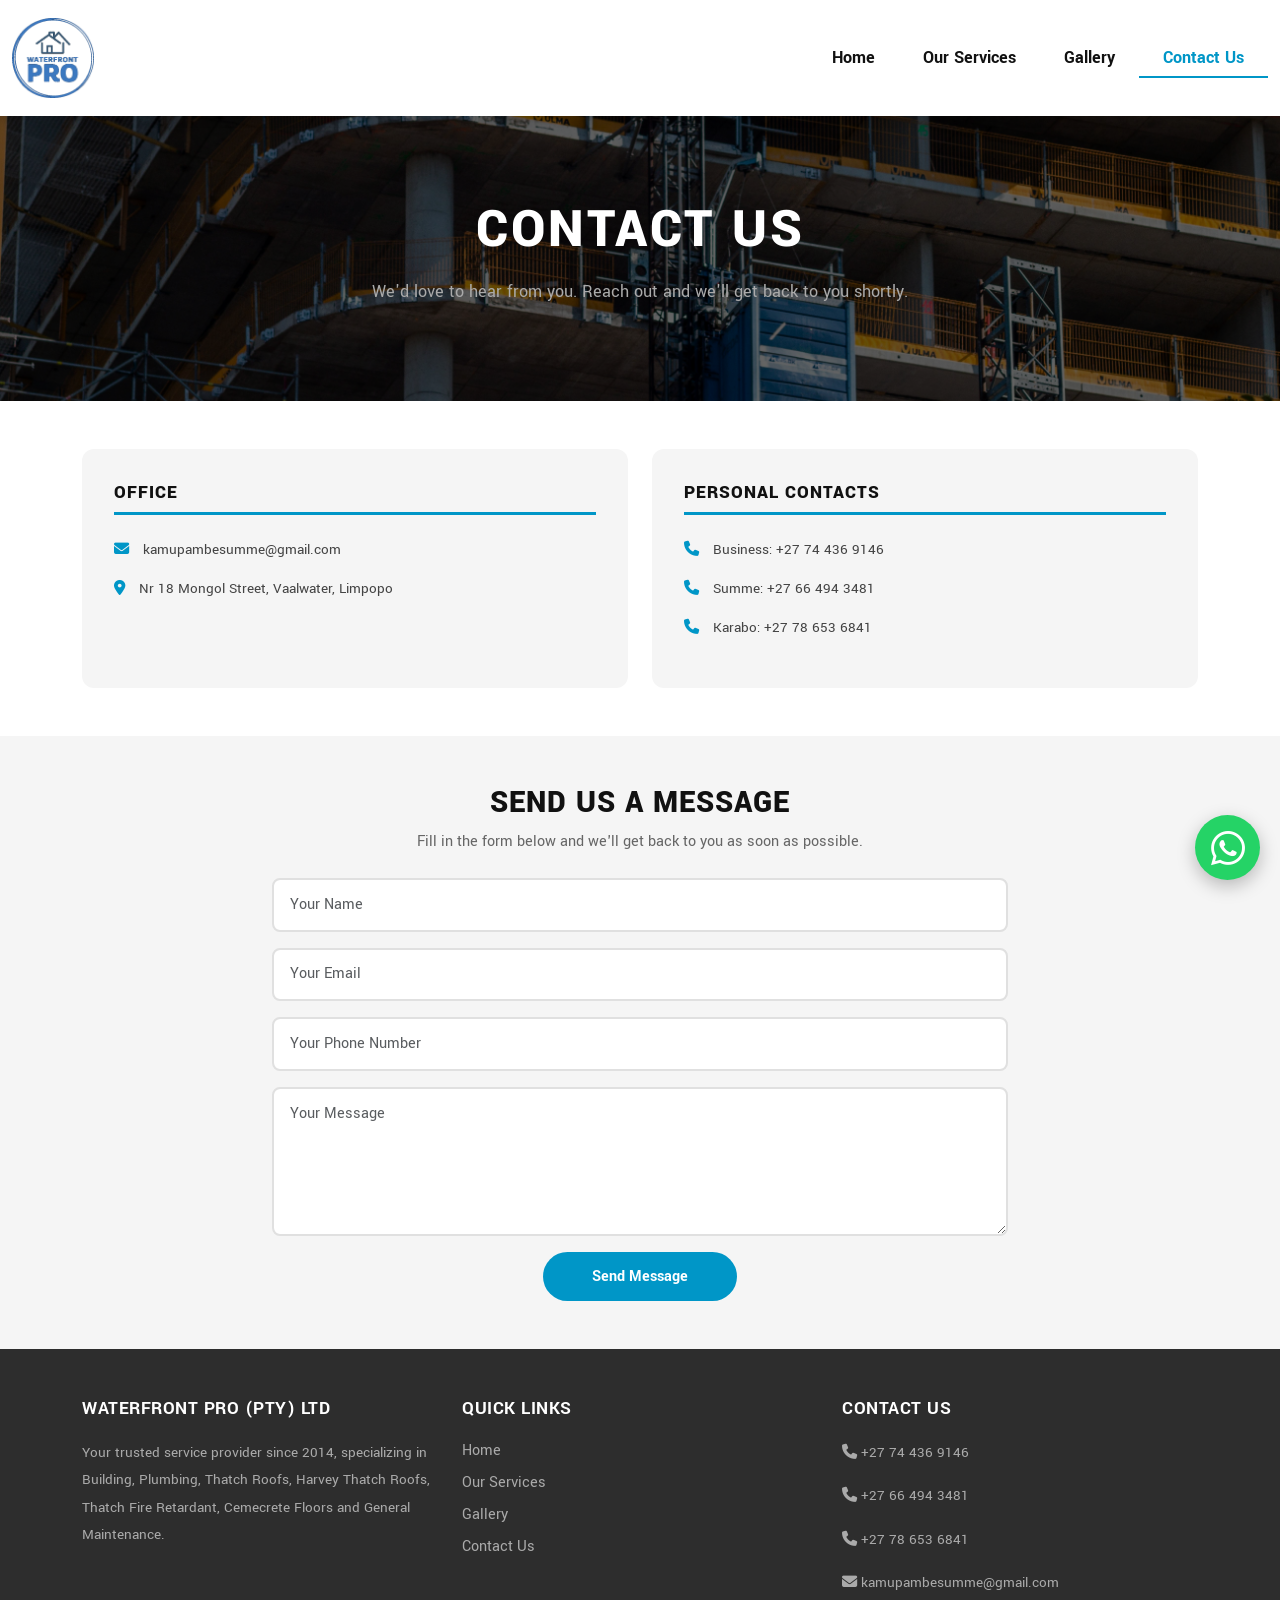
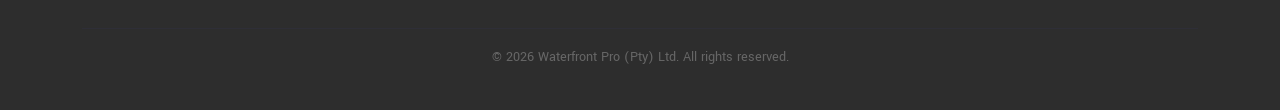
==== contact.html @ b9d92e4a "favicon add" ====
<!DOCTYPE html>
<html lang="en">

<head>
  <meta charset="UTF-8">
  <meta name="viewport" content="width=device-width, initial-scale=1.0">
  <meta name="description"
    content="Waterfront Pro offers building, plumbing, thatch roofing and general maintenance services across Limpopo and Gauteng since 2014.">
  <meta name="keywords"
    content="plumbing Limpopo, building contractor Gauteng, thatch roofs, Waterfront Pro, Vaalwater construction">
  <title>Contact Us — Waterfront Pro</title>
  <link href="https://cdn.jsdelivr.net/npm/bootstrap@5.3.8/dist/css/bootstrap.min.css" rel="stylesheet"
    integrity="sha384-sRIl4kxILFvY47J16cr9ZwB07vP4J8+LH7qKQnuqkuIAvNWLzeN8tE5YBujZqJLB" crossorigin="anonymous">
  <link rel="stylesheet" href="https://cdn.jsdelivr.net/npm/bootstrap-icons@1.11.3/font/bootstrap-icons.css">
  <link rel="stylesheet" href="https://cdnjs.cloudflare.com/ajax/libs/font-awesome/6.5.0/css/all.min.css">
  <link rel="preconnect" href="https://fonts.googleapis.com">
  <link rel="preconnect" href="https://fonts.gstatic.com" crossorigin>
  <link href="https://fonts.googleapis.com/css2?family=Yantramanav:wght@100;300;400;500;700;900&display=swap"
    rel="stylesheet">
  <link rel="stylesheet" href="css/style.css">
  <link rel="icon" type="image/x-icon" href="favicon.ico">
</head>

<body>

  <!-- NAVBAR -->
  <nav class="navbar navbar-expand-lg bg-body-tertiary sticky-top">
    <div class="container-fluid">
      <a class="navbar-brand" href="index.html">
        <img src="images/logo111.png" alt="Waterfront Pro" class="navbar-logo">
      </a>
      <button class="navbar-toggler" type="button" data-bs-toggle="collapse" data-bs-target="#navbarSupportedContent"
        aria-controls="navbarSupportedContent" aria-expanded="false" aria-label="Toggle navigation">
        <span class="navbar-toggler-icon"></span>
      </button>
      <div class="collapse navbar-collapse" id="navbarSupportedContent">
        <ul class="navbar-nav ms-auto mb-2 mb-lg-0">
          <li class="nav-item"><a class="nav-link" href="index.html">Home</a></li>
          <li class="nav-item"><a class="nav-link" href="services.html">Our Services</a></li>
          <li class="nav-item"><a class="nav-link" href="gallery.html">Gallery</a></li>
          <li class="nav-item"><a class="nav-link" href="contact.html">Contact Us</a></li>
        </ul>
      </div>
    </div>
  </nav>

  <main>

    <!-- BANNER -->
    <section class="contact-banner text-center">
      <div class="container">
        <h1 class="contact-banner-title">Contact Us</h1>
        <p class="contact-banner-sub">We'd love to hear from you. Reach out and we'll get back to you shortly.</p>
      </div>
    </section>

    <!-- CONTACT DETAILS -->
<section class="contact-details py-5">
  <div class="container">
    <div class="row g-4 justify-content-center">

      <!-- Office -->
      <div class="col-md-6">
        <div class="contact-card">
          <h5 class="contact-card-title">Office</h5>
          <p><i class="fa-solid fa-envelope"></i> kamupambesumme@gmail.com</p>
          <p><i class="fa-solid fa-location-dot"></i> Nr 18 Mongol Street, Vaalwater, Limpopo</p>
        </div>
      </div>

      <!-- Personal Contacts -->
      <div class="col-md-6">
        <div class="contact-card">
          <h5 class="contact-card-title">Personal Contacts</h5>
          <p><i class="fa-solid fa-phone"></i> Business: +27 74 436 9146</p>
          <p><i class="fa-solid fa-phone"></i> Summe: +27 66 494 3481</p>
          <p><i class="fa-solid fa-phone"></i> Karabo: +27 78 653 6841</p>
        </div>
      </div>

    </div>
  </div>
</section>

<!-- CONTACT FORM -->
<section class="contact-form-section py-5">
  <div class="container">
    <div class="row justify-content-center">
      <div class="col-md-8">
        <h2 class="contact-form-title text-center">Send Us a Message</h2>
        <p class="contact-form-sub text-center">Fill in the form below and we'll get back to you as soon as possible.</p>
        <form action="https://formspree.io/f/mgodzqnz" method="POST" class="contact-form mt-4">
          <div class="mb-3">
            <input type="text" name="name" class="form-control contact-input" placeholder="Your Name" required>
          </div>
          <div class="mb-3">
            <input type="email" name="email" class="form-control contact-input" placeholder="Your Email" required>
          </div>
          <div class="mb-3">
            <input type="tel" name="phone" class="form-control contact-input" placeholder="Your Phone Number">
          </div>
          <div class="mb-3">
            <textarea name="message" class="form-control contact-input" rows="5" placeholder="Your Message" required></textarea>
          </div>
          <div class="text-center">
            <button type="submit" class="btn btn-services px-5">Send Message</button>
          </div>
        </form>
      </div>
    </div>
  </div>
</section>
  </main>

  <!-- FOOTER -->
  <footer>
    <div class="container">
      <div class="row">
        <div class="col-md-4">
          <h5>Waterfront Pro (Pty) Ltd</h5>
          <p>Your trusted service provider since 2014, specializing in Building, Plumbing, Thatch Roofs, Harvey Thatch
            Roofs, Thatch Fire Retardant, Cemecrete Floors and General Maintenance.</p>
        </div>
        <div class="col-md-4">
          <h5>Quick Links</h5>
          <ul class="list-unstyled">
            <li><a href="index.html">Home</a></li>
            <li><a href="services.html">Our Services</a></li>
            <li><a href="gallery.html">Gallery</a></li>
            <li><a href="contact.html">Contact Us</a></li>
          </ul>
        </div>
        <div class="col-md-4">
          <h5>Contact Us</h5>
          <p><i class="fa-solid fa-phone"></i> +27 74 436 9146</p>
          <p><i class="fa-solid fa-phone"></i> +27 66 494 3481</p>
          <p><i class="fa-solid fa-phone"></i> +27 78 653 6841</p>
          <p><i class="fa-solid fa-envelope"></i> kamupambesumme@gmail.com</p>
        </div>
      </div>
      <hr>
      <p class="text-center">© 2026 Waterfront Pro (Pty) Ltd. All rights reserved.</p>
    </div>
  </footer>

  <!-- WHATSAPP BUTTON -->
  <a href="https://wa.me/27744369146?text=Hey%2C%20I%E2%80%99m%20contacting%20you%20from%20your%20website%20and%20would%20like%20to%20know%20more%20about%20Waterfront%20Pro"
    class="whatsapp-float" target="_blank" aria-label="Chat on WhatsApp">
    <i class="bi bi-whatsapp"></i>
  </a>

  <!-- SCROLL TO TOP -->
  <a href="#" class="scroll-top" id="scrollTop" aria-label="Back to top">
    <i class="fa-solid fa-arrow-up"></i>
  </a>

  <script src="https://cdn.jsdelivr.net/npm/bootstrap@5.3.8/dist/js/bootstrap.bundle.min.js"
    integrity="sha384-FKyoEForCGlyvwx9Hj09JcYn3nv7wiPVlz7YYwJrWVcXK/BmnVDxM+D2scQbITxI"
    crossorigin="anonymous"></script>
  <script src="js/script.js"></script>
</body>

</html>
---- css/style.css ----
html {
    scroll-behavior: smooth;
}

@media (max-width: 991px) {
    .navbar-nav {
        text-align: center;
    }
}





.navbar-logo {
    height: 80px;
    width: auto;
}

.navbar-nav .nav-link {
    padding-left: 1.5rem !important;
    padding-right: 1.5rem !important;
    font-size: 1.1rem !important;
    font-weight: 700 !important;
    color: #111111 !important;
    transition: color 0.3s ease;
}

.navbar-nav .nav-link:hover {
    color: #0096c7 !important;
}

.navbar-nav .nav-link.active {
    color: #0096c7 !important;
    border-bottom: 2px solid #0096c7 !important;
    padding-bottom: 0.3rem !important;
}

.navbar {
    padding-top: 0.8rem !important;
    padding-bottom: 0.8rem !important;
    box-shadow: 0 2px 10px rgba(0, 0, 0, 0.15);
    background-color: white !important;
    will-change: transform;
    transform: translateZ(0);
}


body {
    min-height: 100vh;
    display: flex;
    flex-direction: column;
    font-family: 'Yantramanav', sans-serif;
    
}

main {
    flex: 1;
}

footer {
    background-color: #2d2d2d;
    color: #cccccc;
    padding: 3rem 0 1.5rem 0;
}

footer h5 {
    color: #ffffff;
    font-weight: 700;
    font-size: 1.2rem;
    margin-bottom: 1.2rem;
    letter-spacing: 0.5px;
    text-transform: uppercase;
}

footer p {
    color: #aaaaaa;
    line-height: 1.8;
    font-size: 0.95rem;
}

footer a {
    color: #aaaaaa;
    text-decoration: none;
    transition: color 0.3s ease;
}

footer a:hover {
    color: #00c8ff;
}

footer ul li {
    margin-bottom: 0.5rem;
}

footer hr {
    border-color: #333355;
}

footer .text-center {
    color: #666666;
    font-size: 0.85rem;
}

.carousel-item img {
    height: 600px;
    object-fit: cover;
}

.carousel-item {
    position: relative;
}

.carousel-item::after {
    content: '';
    position: absolute;
    top: 0;
    left: 0;
    width: 100%;
    height: 100%;
    background-color: rgba(0, 0, 0, 0.5);
}

.carousel-caption {
    z-index: 1;
    position: absolute;
}

.carousel-caption h5 {
    font-size: 2rem;
    font-weight: 700;
    text-shadow: 2px 2px 4px rgba(0, 0, 0, 0.8);
}

.carousel-caption p {
    font-size: 1.1rem;
    text-shadow: 1px 1px 3px rgba(0, 0, 0, 0.8);
}

.services-preview {
    background-color: #f0f8ff;
}

.services-heading {
    font-size: 2rem;
    font-weight: 700;
    color: #111111;
    margin-bottom: 1.5rem;
}

.services-list {
    list-style: none;
    padding: 0;
}

.services-list li {
    font-size: 1rem;
    padding: 0.6rem 1rem;
    margin-bottom: 0.5rem;
    background-color: #ffffff;
    border-left: 4px solid #0096c7;
    border-radius: 6px;
    color: #111111;
    box-shadow: 0 2px 6px rgba(0, 0, 0, 0.06);
}

.services-list li i {
    color: #0096c7;
    margin-right: 0.7rem;
}

.btn-services {
    background-color: #0096c7 !important;
    color: #ffffff !important;
    border-radius: 25px;
    padding: 0.7rem 1.5rem;
    font-weight: 600;
    text-decoration: none;
    display: inline-block;
    transition: transform 0.2s ease, box-shadow 0.2s ease;
}

.btn-services:hover,
.btn-services:active {
    background-color: #111111 !important;
    color: #ffffff !important;
    transform: scale(1.08);
    box-shadow: 0 8px 20px rgba(0, 0, 0, 0.2);
}

.btn-services:active {
    transform: scale(0.95);
    box-shadow: 0 2px 8px rgba(0, 0, 0, 0.2);
}



.services-images {
    display: grid;
    grid-template-columns: 1fr 1fr;
    gap: 10px;
}

.services-images img:first-child {
    grid-column: 1 / -1;
    height: 200px;
    object-fit: cover;
    border-radius: 12px;
    width: 100%;
}

.services-images img:nth-child(2),
.services-images img:nth-child(3) {
    height: 150px;
    object-fit: cover;
    border-radius: 12px;
    width: 100%;
}

.services-list li {
    font-size: 1rem;
    padding: 0.6rem 1rem;
    margin-bottom: 0.5rem;
    background-color: #ffffff;
    border-left: 4px solid #0096c7;
    border-radius: 6px;
    color: #111111;
    font-weight: 700;
    letter-spacing: 0.5px;
    text-transform: uppercase;
    box-shadow: 0 2px 6px rgba(0,0,0,0.06);
}

/* Floating WhatsApp Button */
.whatsapp-float {
    position: fixed;
    bottom: 20px;
    right: 20px;

    /* Perfect circle */
    width: 65px;
    height: 65px;
    border-radius: 50%;

    background-color: #25D366;
    color: white;

    display: flex;
    justify-content: center;
    align-items: center;

    font-size: 34px;
    line-height: 1;

    text-decoration: none;

    box-shadow: 0 6px 18px rgba(0, 0, 0, 0.25);
    z-index: 9999;

    transition: all 0.3s ease;
}

/* Hover effect */
.whatsapp-float:hover {
    transform: scale(1.08);
    box-shadow: 0 8px 22px rgba(0, 0, 0, 0.35);
    color: white;
}

/* Center icon properly */
.whatsapp-float i {
    display: flex;
    align-items: center;
    justify-content: center;
}

/* Mobile Optimization */
@media (max-width: 768px) {
    .whatsapp-float {
        width: 58px;
        height: 58px;
        font-size: 30px;
        bottom: 15px;
        right: 15px;
    }
}

.coverage-section {
    background-color: #ffffff;
}

.coverage-heading {
    font-size: 2rem;
    font-weight: 700;
    color: #111111;
    margin-bottom: 1rem;
}

.coverage-text {
    font-size: 1rem;
    color: #444444;
    line-height: 1.7;
}

.coverage-list {
    list-style: none;
    padding: 0;
    margin-top: 1rem;
}

.coverage-list li {
    font-size: 1rem;
    padding: 0.5rem 0;
    color: #111111;
    font-weight: 600;
}

.coverage-list li i {
    color: #0096c7;
    margin-right: 0.6rem;
}

@media (max-width: 991px) {
    .coverage-section {
        padding-top: 1rem !important;
    }

    .services-preview {
        padding-bottom: 1rem !important;
    }

    .coverage-section .col-md-6:first-child {
        margin-bottom: 0 !important;
    }
}

.scroll-top {
    position: fixed;
    bottom: 95px;
    right: 20px;
    background-color: #0096c7;
    color: #ffffff;
    width: 45px;
    height: 45px;
    border-radius: 8px;
    display: flex;
    align-items: center;
    justify-content: center;
    font-size: 1rem;
    z-index: 999;
    opacity: 0;
    transform: translateY(20px);
    transition: opacity 0.3s ease, transform 0.3s ease;
    text-decoration: none;
    box-shadow: 0 4px 12px rgba(0, 0, 0, 0.2);
}

.scroll-top.visible {
    opacity: 1;
    transform: translateY(0);
}

.scroll-top:hover {
    background-color: #007aa3;
    color: #ffffff;
}

@media (max-width: 991px) {
    .whatsapp-float {
        width: 58px;
        height: 58px;
        font-size: 30px;
        bottom: 80px;
    }

    .scroll-top {
        bottom: 150px;
    }
}

.tagline-section {
    background-color: lightgray;
}

.tagline-text {
    font-size: 1.3rem;
    font-weight: 700;
    font-style: italic;
    line-height: 1.6;
    color: #2C1A0E;
    max-width: 850px;
    margin: 0 auto;
}

@media (max-width: 991px) {
    .tagline-text {
        font-size: 1rem;
    }
}

.our-work-section {
    background-color: #f5f5f5;
}

.our-work-heading {
    font-size: 2rem;
    font-weight: 900;
    color: #111111;
    text-transform: uppercase;
    letter-spacing: 1px;
}

.our-work-subheading {
    color: #666666;
    font-size: 1rem;
    font-style: italic;
}

.our-work-img {
    width: 100%;
    height: 220px;
    object-fit: cover;
    border-radius: 8px;
    transition: transform 0.3s ease;
    cursor: pointer;
}

.our-work-img:hover {
    transform: scale(1.05);
}

.carousel-title {
    font-size: 3rem;
    font-weight: 900;
    text-transform: uppercase;
    letter-spacing: 2px;
    margin-bottom: 0.5rem;
}

.carousel-desc {
    font-size: 1.1rem;
    font-weight: 400;
    max-width: 600px;
    margin: 0 auto 1.2rem auto;
    opacity: 0.9;
}


.btn-carousel:hover {
    background-color: #ffffff;
    color: #0096c7;
    transform: scale(1.05);
}

@media (max-width: 991px) {
    .carousel-title {
        font-size: 1.8rem;
    }

    .carousel-desc {
        font-size: 0.9rem;
    }
}

/* Contact Banner */
.contact-banner {
    background-color: #2d2d2d;
    padding: 5rem 0;
}

.contact-banner-title {
    font-size: 3.5rem;
    font-weight: 900;
    color: #ffffff;
    text-transform: uppercase;
    letter-spacing: 3px;
}

.contact-banner-sub {
    color: #aaaaaa;
    font-size: 1.1rem;
    margin-top: 1rem;
}

/* Contact Cards */
.contact-details {
    padding-top: 3rem !important;
    padding-bottom: 3rem !important;
}

.contact-form-section {
    padding-top: 3rem !important;
    padding-bottom: 3rem !important;
}

.contact-card {
    background-color: #f5f5f5;
    border-radius: 12px;
    padding: 2rem;
    height: 100%;
}

.contact-card-title {
    font-size: 1.2rem;
    font-weight: 900;
    text-transform: uppercase;
    letter-spacing: 1px;
    color: #111111;
    margin-bottom: 1.5rem;
    border-bottom: 3px solid #0096c7;
    padding-bottom: 0.5rem;
}

.contact-card p {
    color: #444444;
    margin-bottom: 1rem;
    font-size: 0.95rem;
}

.contact-card i {
    color: #0096c7;
    margin-right: 0.6rem;
}

/* Services Banner */
.services-banner {
    background-color: #2d2d2d;
    padding: 5rem 0;
}

.services-banner-title {
    font-size: 3.5rem;
    font-weight: 900;
    color: #ffffff;
    text-transform: uppercase;
    letter-spacing: 3px;
}

.services-banner-sub {
    color: #aaaaaa;
    font-size: 1.1rem;
    margin-top: 1rem;
}

/* Service Rows */
.service-row {
    padding: 3rem 0;
    border-bottom: 1px solid #eeeeee;
}

.service-row:last-child {
    border-bottom: none;
}

.service-img {
    width: 100%;
    height: 350px;
    object-fit: cover;
    border-radius: 12px;
}

.service-title {
    font-size: 2rem;
    font-weight: 900;
    text-transform: uppercase;
    letter-spacing: 1px;
    color: #111111;
    margin-bottom: 1rem;
    border-left: 5px solid #0096c7;
    padding-left: 1rem;
}

.service-desc {
    font-size: 1rem;
    color: #555555;
    line-height: 1.8;
}

/* CTA Section */
.services-cta {
    background-color: #2d2d2d;
}

.services-cta-title {
    font-size: 2.5rem;
    font-weight: 900;
    color: #ffffff;
    text-transform: uppercase;
}

.services-cta-sub {
    color: #aaaaaa;
    font-size: 1.1rem;
    margin-bottom: 1rem;
}

.services-page {
    background-color: lightgrey;
}

.service-row {
    padding: 3rem 0;
    border-bottom: 1px solid grey;
}

@media (max-width: 991px) {
    .service-row {
        padding: 1.5rem 0;
    }

    .service-img {
        height: 220px;
    }
}

.contact-form-section {
    background-color: #f5f5f5;
}

.contact-form-title {
    font-size: 2rem;
    font-weight: 900;
    text-transform: uppercase;
    letter-spacing: 1px;
    color: #111111;
}

.contact-form-sub {
    color: #666666;
    font-size: 1rem;
    margin-bottom: 1rem;
}

.contact-input {
    border: 2px solid #e0e0e0;
    border-radius: 8px;
    padding: 0.8rem 1rem;
    font-size: 1rem;
    font-family: 'Yantramanav', sans-serif;
}

.contact-input:focus {
    border-color: #0096c7;
    box-shadow: none;
    outline: none;
}

/* Gallery Banner */
.gallery-banner {
    background-image: url('../images/banner.jpg');
    background-size: cover;
    background-position: center;
    padding: 5rem 0;
    position: relative;
}

.gallery-banner::after {
    content: '';
    position: absolute;
    top: 0;
    left: 0;
    width: 100%;
    height: 100%;
    background-color: rgba(0, 0, 0, 0.6);
    z-index: 0;
}

.gallery-banner .container {
    position: relative;
    z-index: 1;
}

.services-banner {
    background-image: url('../images/banner.jpg');
    background-size: cover;
    background-position: center;
    padding: 5rem 0;
    position: relative;
}

.services-banner::after {
    content: '';
    position: absolute;
    top: 0;
    left: 0;
    width: 100%;
    height: 100%;
    background-color: rgba(0, 0, 0, 0.6);
    z-index: 0;
}

.contact-banner {
    background-image: url('../images/banner.jpg');
    background-size: cover;
    background-position: center;
    padding: 5rem 0;
    position: relative;
}

.contact-banner::after {
    content: '';
    position: absolute;
    top: 0;
    left: 0;
    width: 100%;
    height: 100%;
    background-color: rgba(0, 0, 0, 0.6);
    z-index: 0;
}

.contact-banner .container {
    position: relative;
    z-index: 1;
}

.services-banner .container {
    position: relative;
    z-index: 1;
}

.gallery-banner-title {
    font-size: 3.5rem;
    font-weight: 900;
    color: #ffffff;
    text-transform: uppercase;
    letter-spacing: 3px;
}

.gallery-banner-sub {
    color: #aaaaaa;
    font-size: 1.1rem;
    margin-top: 1rem;
}

/* Filter Buttons */
.gallery-filters {
    display: flex;
    flex-wrap: wrap;
    gap: 10px;
    justify-content: center;
}

.filter-btn {
    background-color: #ffffff;
    color: #111111;
    border: 2px solid #e0e0e0;
    border-radius: 25px;
    padding: 0.5rem 1.5rem;
    font-family: 'Yantramanav', sans-serif;
    font-weight: 700;
    font-size: 0.9rem;
    text-transform: uppercase;
    letter-spacing: 1px;
    cursor: pointer;
    transition: all 0.3s ease;
}

.filter-btn:hover,
.filter-btn.active {
    background-color: #0096c7;
    color: #ffffff;
    border-color: #0096c7;
}

/* Gallery Grid */
.gallery-section {
    background-color: #f5f5f5;
}

.gallery-img {
    width: 100%;
    height: 220px;
    object-fit: cover;
    border-radius: 8px;
    transition: transform 0.3s ease;
    cursor: pointer;
}

.gallery-img:hover {
    transform: scale(1.03);
}
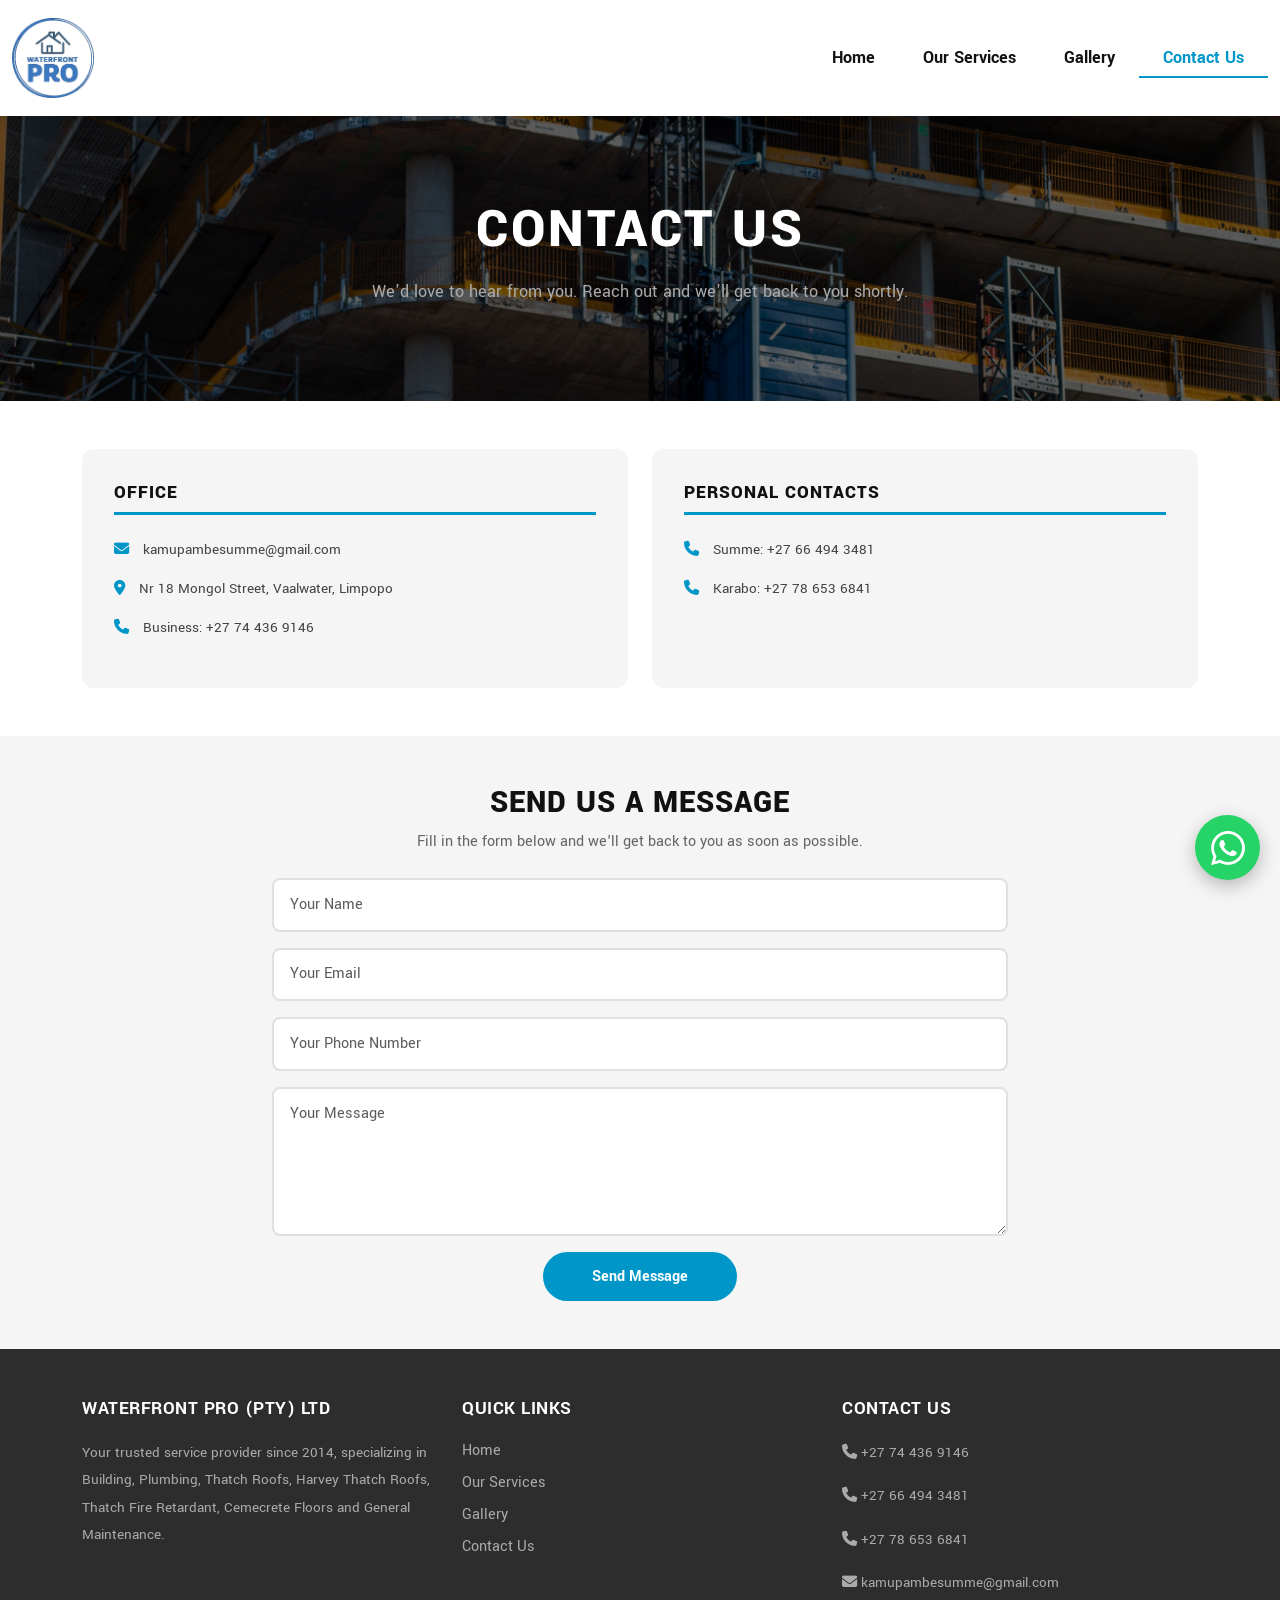
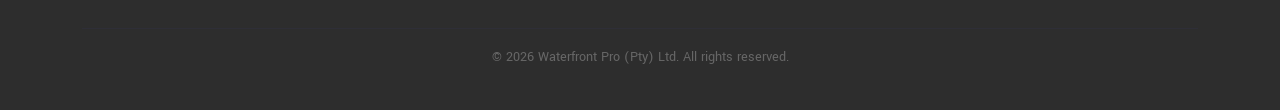
==== commit b68073b5: "Add business phone number to contact card" ====
--- a/contact.html
+++ b/contact.html
@@ -65,6 +65,7 @@
           <h5 class="contact-card-title">Office</h5>
           <p><i class="fa-solid fa-envelope"></i> kamupambesumme@gmail.com</p>
           <p><i class="fa-solid fa-location-dot"></i> Nr 18 Mongol Street, Vaalwater, Limpopo</p>
+           <p><i class="fa-solid fa-phone"></i> Business: +27 74 436 9146</p>
         </div>
       </div>
 
@@ -72,7 +73,7 @@
       <div class="col-md-6">
         <div class="contact-card">
           <h5 class="contact-card-title">Personal Contacts</h5>
-          <p><i class="fa-solid fa-phone"></i> Business: +27 74 436 9146</p>
+         
           <p><i class="fa-solid fa-phone"></i> Summe: +27 66 494 3481</p>
           <p><i class="fa-solid fa-phone"></i> Karabo: +27 78 653 6841</p>
         </div>
@@ -160,4 +161,4 @@
   <script src="js/script.js"></script>
 </body>
 
-</html>+</html>
--- a/css/style.css
+++ b/css/style.css
@@ -379,7 +379,23 @@
 }
 
 .tagline-section {
-    background-color: lightgray;
+    background-color: #0096c7;
+}
+
+.tagline-inner {
+    max-width: 850px;
+    margin: 0 auto;
+}
+
+.tagline-label {
+    display: inline-block;
+    font-size: 1.1rem;
+    font-weight: 900;
+    letter-spacing: 3px;
+    text-transform: uppercase;
+    color: #ffffff;
+    opacity: 0.7;
+    margin-bottom: 1rem;
 }
 
 .tagline-text {
@@ -387,9 +403,13 @@
     font-weight: 700;
     font-style: italic;
     line-height: 1.6;
-    color: #2C1A0E;
-    max-width: 850px;
-    margin: 0 auto;
+    color: #ffffff;
+}
+
+@media (max-width: 991px) {
+    .tagline-text {
+        font-size: 1rem;
+    }
 }
 
 @media (max-width: 991px) {
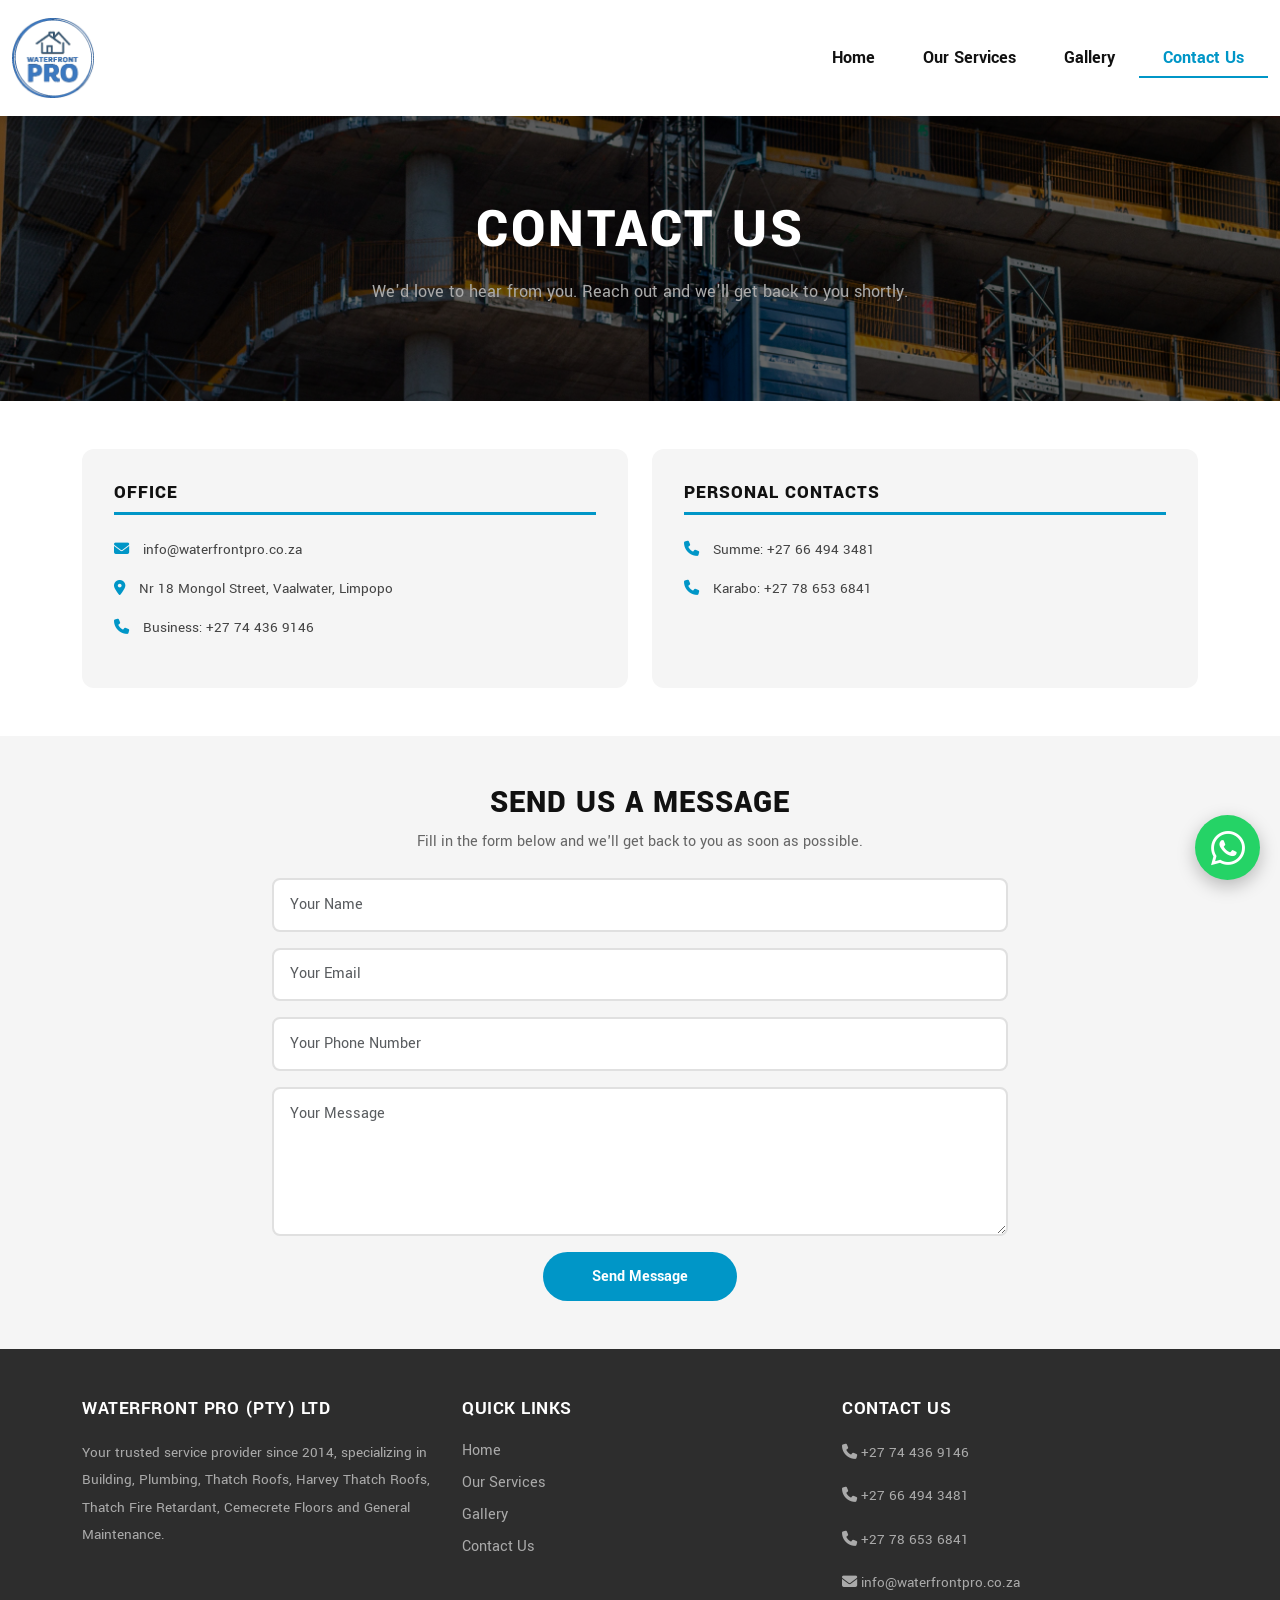
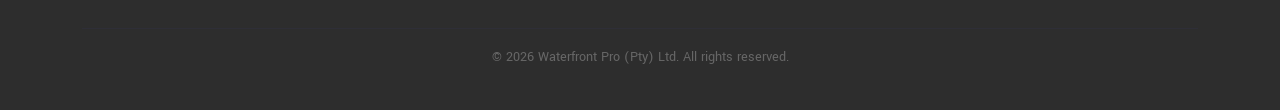
==== commit 97c85d67: "update email" ====
--- a/contact.html
+++ b/contact.html
@@ -8,7 +8,7 @@
     content="Waterfront Pro offers building, plumbing, thatch roofing and general maintenance services across Limpopo and Gauteng since 2014.">
   <meta name="keywords"
     content="plumbing Limpopo, building contractor Gauteng, thatch roofs, Waterfront Pro, Vaalwater construction">
-  <title>Contact Us — Waterfront Pro</title>
+  <title>Contact Us | Waterfront Pro</title>
   <link href="https://cdn.jsdelivr.net/npm/bootstrap@5.3.8/dist/css/bootstrap.min.css" rel="stylesheet"
     integrity="sha384-sRIl4kxILFvY47J16cr9ZwB07vP4J8+LH7qKQnuqkuIAvNWLzeN8tE5YBujZqJLB" crossorigin="anonymous">
   <link rel="stylesheet" href="https://cdn.jsdelivr.net/npm/bootstrap-icons@1.11.3/font/bootstrap-icons.css">
@@ -63,7 +63,7 @@
       <div class="col-md-6">
         <div class="contact-card">
           <h5 class="contact-card-title">Office</h5>
-          <p><i class="fa-solid fa-envelope"></i> kamupambesumme@gmail.com</p>
+          <p><i class="fa-solid fa-envelope"></i> info@waterfrontpro.co.za</p>
           <p><i class="fa-solid fa-location-dot"></i> Nr 18 Mongol Street, Vaalwater, Limpopo</p>
            <p><i class="fa-solid fa-phone"></i> Business: +27 74 436 9146</p>
         </div>
@@ -136,7 +136,7 @@
           <p><i class="fa-solid fa-phone"></i> +27 74 436 9146</p>
           <p><i class="fa-solid fa-phone"></i> +27 66 494 3481</p>
           <p><i class="fa-solid fa-phone"></i> +27 78 653 6841</p>
-          <p><i class="fa-solid fa-envelope"></i> kamupambesumme@gmail.com</p>
+          <p><i class="fa-solid fa-envelope"></i> info@waterfrontpro.co.za</p>
         </div>
       </div>
       <hr>
--- a/css/style.css
+++ b/css/style.css
@@ -138,14 +138,23 @@
 }
 
 .services-preview {
-    background-color: #f0f8ff;
+    background-color: #ffffff;
 }
 
 .services-heading {
     font-size: 2rem;
-    font-weight: 700;
+    font-weight: 900;
     color: #111111;
-    margin-bottom: 1.5rem;
+    text-transform: uppercase;
+    letter-spacing: 1px;
+    margin-bottom: 0.5rem;
+}
+
+.services-subheading {
+    color: #666666;
+    font-size: 1rem;
+    font-style: italic;
+    margin-bottom: 2rem;
 }
 
 .services-list {
@@ -154,14 +163,16 @@
 }
 
 .services-list li {
-    font-size: 1rem;
+    font-size: 0.95rem;
     padding: 0.6rem 1rem;
     margin-bottom: 0.5rem;
-    background-color: #ffffff;
+    background-color: #f5f5f5;
     border-left: 4px solid #0096c7;
     border-radius: 6px;
     color: #111111;
-    box-shadow: 0 2px 6px rgba(0, 0, 0, 0.06);
+    font-weight: 700;
+    letter-spacing: 0.5px;
+    text-transform: uppercase;
 }
 
 .services-list li i {
@@ -188,13 +199,6 @@
     box-shadow: 0 8px 20px rgba(0, 0, 0, 0.2);
 }
 
-.btn-services:active {
-    transform: scale(0.95);
-    box-shadow: 0 2px 8px rgba(0, 0, 0, 0.2);
-}
-
-
-
 .services-images {
     display: grid;
     grid-template-columns: 1fr 1fr;
@@ -203,7 +207,7 @@
 
 .services-images img:first-child {
     grid-column: 1 / -1;
-    height: 200px;
+    height: 180px;
     object-fit: cover;
     border-radius: 12px;
     width: 100%;
@@ -211,24 +215,21 @@
 
 .services-images img:nth-child(2),
 .services-images img:nth-child(3) {
-    height: 150px;
+    height: 120px;
     object-fit: cover;
     border-radius: 12px;
     width: 100%;
 }
 
-.services-list li {
-    font-size: 1rem;
-    padding: 0.6rem 1rem;
-    margin-bottom: 0.5rem;
-    background-color: #ffffff;
-    border-left: 4px solid #0096c7;
-    border-radius: 6px;
-    color: #111111;
-    font-weight: 700;
-    letter-spacing: 0.5px;
-    text-transform: uppercase;
-    box-shadow: 0 2px 6px rgba(0,0,0,0.06);
+@media (max-width: 991px) {
+    .services-images img:first-child {
+        height: 150px;
+    }
+
+    .services-images img:nth-child(2),
+    .services-images img:nth-child(3) {
+        height: 100px;
+    }
 }
 
 /* Floating WhatsApp Button */
@@ -286,33 +287,52 @@
 }
 
 .coverage-section {
-    background-color: #ffffff;
+    background-color: #f5f5f5;
 }
 
 .coverage-heading {
     font-size: 2rem;
-    font-weight: 700;
+    font-weight: 900;
     color: #111111;
-    margin-bottom: 1rem;
+    text-transform: uppercase;
+    letter-spacing: 1px;
+}
+
+.coverage-subheading {
+    color: #666666;
+    font-size: 1rem;
+    font-style: italic;
+}
+
+.coverage-map-img {
+    width: 100%;
+    max-width: 500px;
+    border-radius: 12px;
+    transition: transform 0.3s ease;
+}
+
+.coverage-map-img:hover {
+    transform: scale(1.02);
 }
 
 .coverage-text {
     font-size: 1rem;
     color: #444444;
-    line-height: 1.7;
+    line-height: 1.8;
+    margin-bottom: 1.5rem;
 }
 
 .coverage-list {
     list-style: none;
     padding: 0;
-    margin-top: 1rem;
+    margin-bottom: 1.5rem;
 }
 
 .coverage-list li {
     font-size: 1rem;
     padding: 0.5rem 0;
     color: #111111;
-    font-weight: 600;
+    font-weight: 700;
 }
 
 .coverage-list li i {
@@ -798,4 +818,20 @@
 
 .gallery-img:hover {
     transform: scale(1.03);
+}
+
+.coverage-map-img {
+    width: 100%;
+    max-width: 500px;
+    border-radius: 12px;
+}
+
+@media (max-width: 991px) {
+    .coverage-section {
+        padding-bottom: 1.5rem !important;
+    }
+
+    .our-work-section {
+        padding-top: 1.5rem !important;
+    }
 }
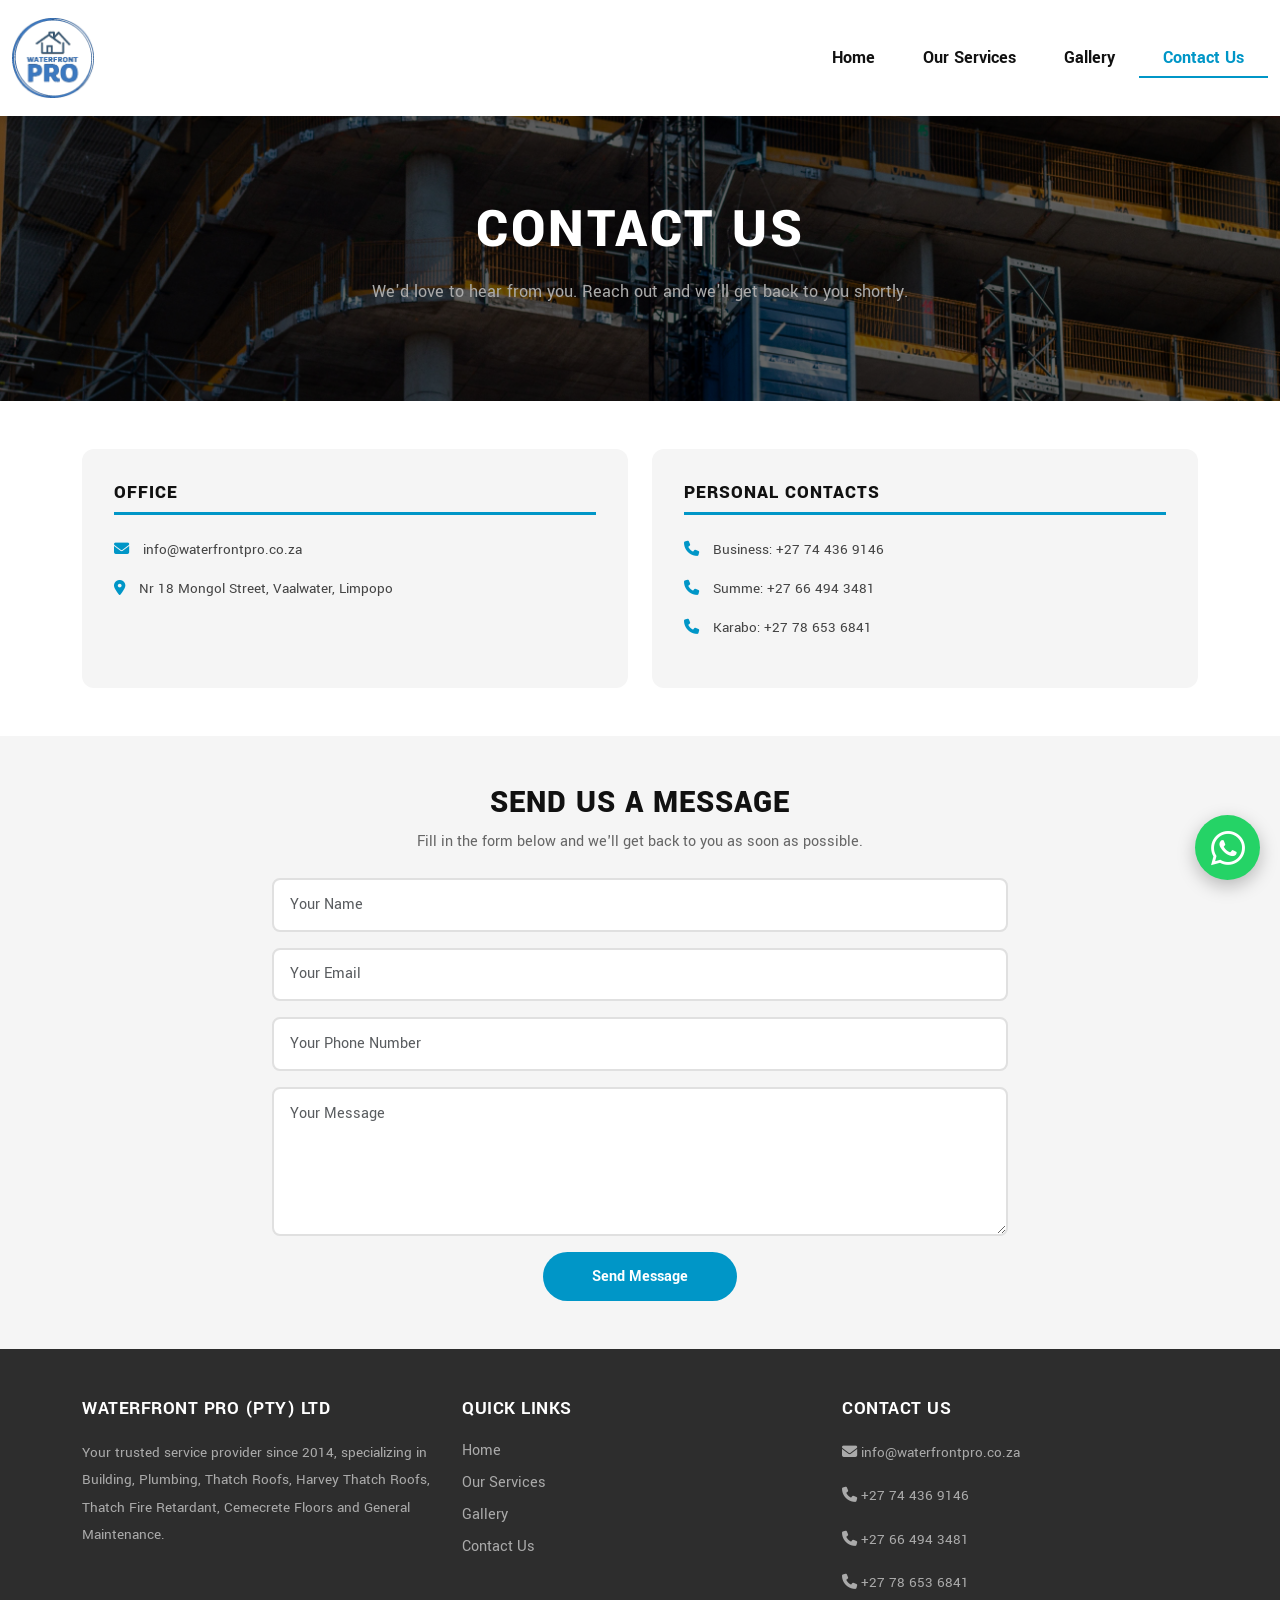
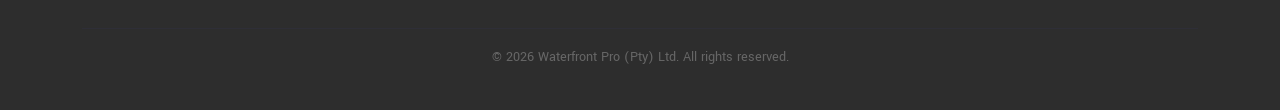
==== commit c6877be3: "update footer and contact card" ====
--- a/contact.html
+++ b/contact.html
@@ -65,7 +65,7 @@
           <h5 class="contact-card-title">Office</h5>
           <p><i class="fa-solid fa-envelope"></i> info@waterfrontpro.co.za</p>
           <p><i class="fa-solid fa-location-dot"></i> Nr 18 Mongol Street, Vaalwater, Limpopo</p>
-           <p><i class="fa-solid fa-phone"></i> Business: +27 74 436 9146</p>
+         
         </div>
       </div>
 
@@ -73,7 +73,7 @@
       <div class="col-md-6">
         <div class="contact-card">
           <h5 class="contact-card-title">Personal Contacts</h5>
-         
+          <p><i class="fa-solid fa-phone"></i> Business: +27 74 436 9146</p>
           <p><i class="fa-solid fa-phone"></i> Summe: +27 66 494 3481</p>
           <p><i class="fa-solid fa-phone"></i> Karabo: +27 78 653 6841</p>
         </div>
@@ -90,7 +90,7 @@
       <div class="col-md-8">
         <h2 class="contact-form-title text-center">Send Us a Message</h2>
         <p class="contact-form-sub text-center">Fill in the form below and we'll get back to you as soon as possible.</p>
-        <form action="https://formspree.io/f/mgodzqnz" method="POST" class="contact-form mt-4">
+        <form action="https://formspree.io/f/xeenwwdl" method="POST" class="contact-form mt-4">
           <div class="mb-3">
             <input type="text" name="name" class="form-control contact-input" placeholder="Your Name" required>
           </div>
@@ -114,6 +114,7 @@
   </main>
 
   <!-- FOOTER -->
+  
   <footer>
     <div class="container">
       <div class="row">
@@ -133,10 +134,11 @@
         </div>
         <div class="col-md-4">
           <h5>Contact Us</h5>
+          <p><i class="fa-solid fa-envelope"></i> info@waterfrontpro.co.za</p>
           <p><i class="fa-solid fa-phone"></i> +27 74 436 9146</p>
           <p><i class="fa-solid fa-phone"></i> +27 66 494 3481</p>
           <p><i class="fa-solid fa-phone"></i> +27 78 653 6841</p>
-          <p><i class="fa-solid fa-envelope"></i> info@waterfrontpro.co.za</p>
+          
         </div>
       </div>
       <hr>
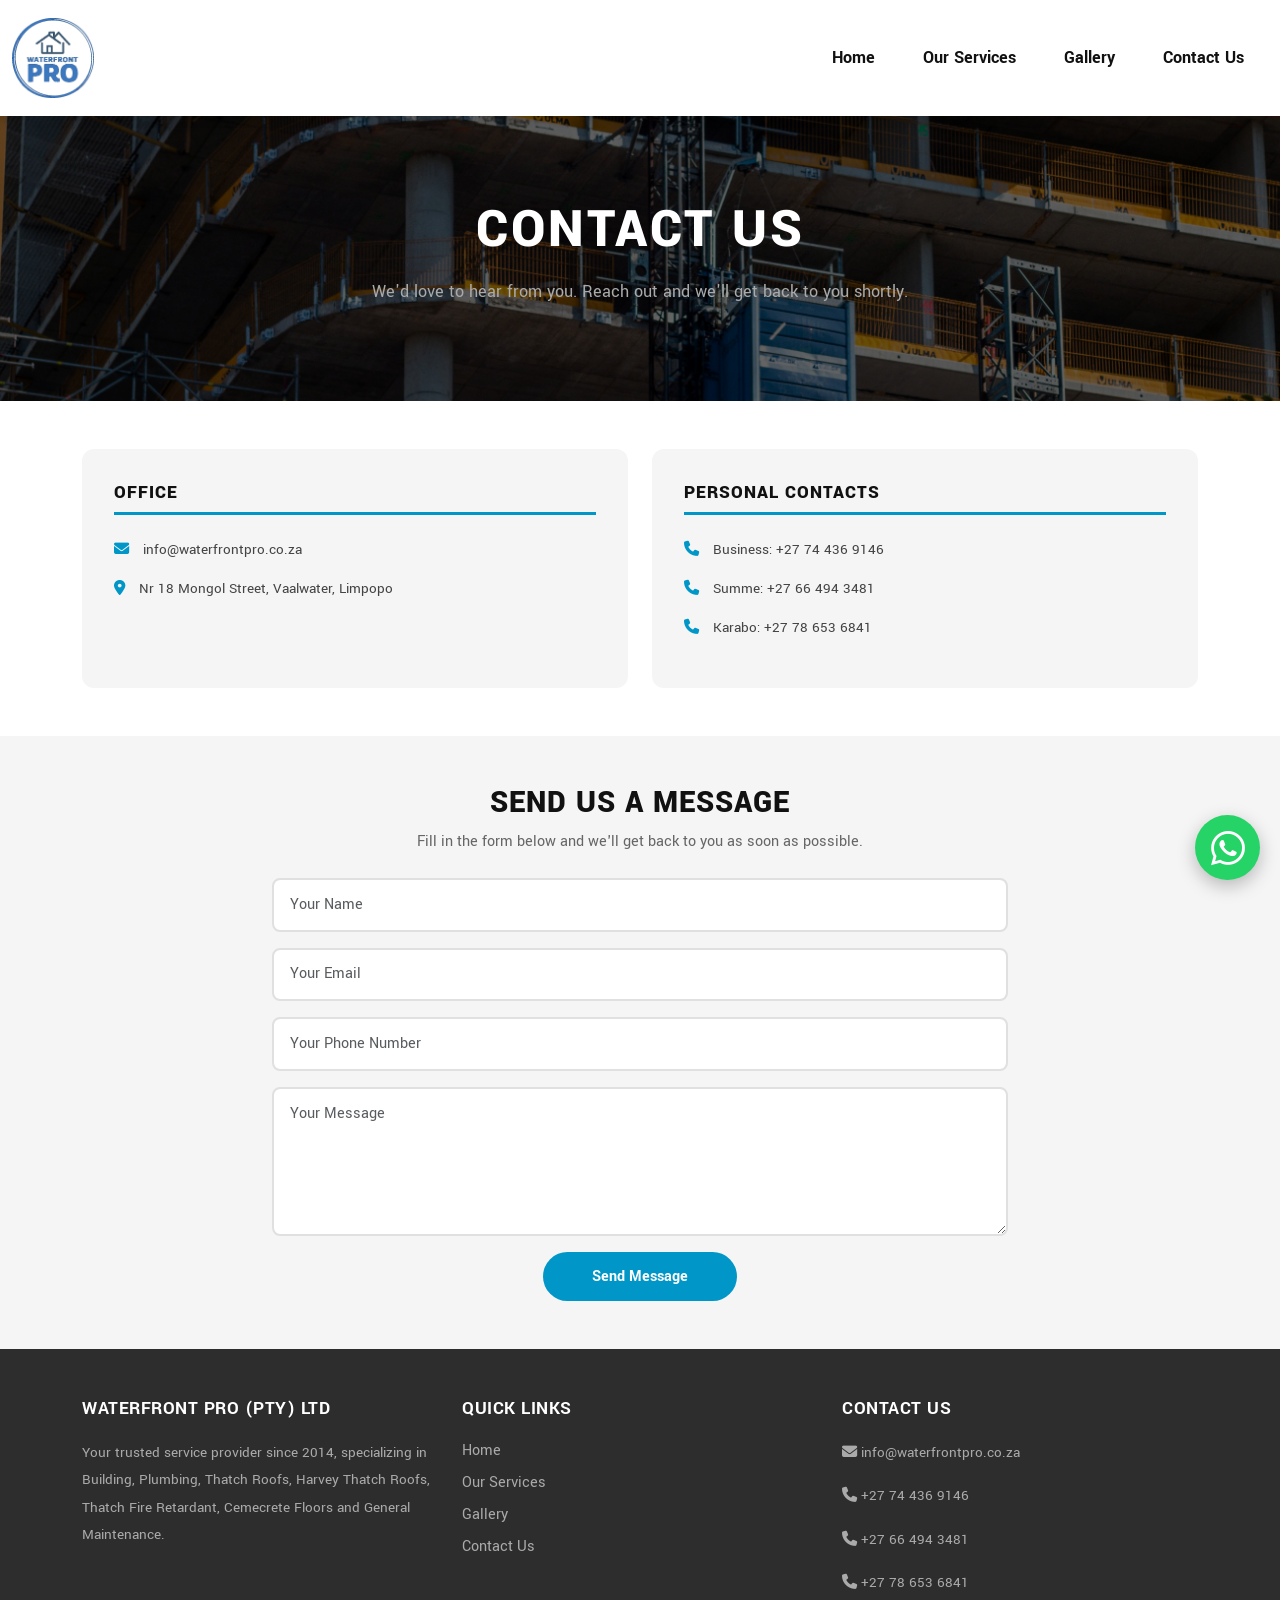
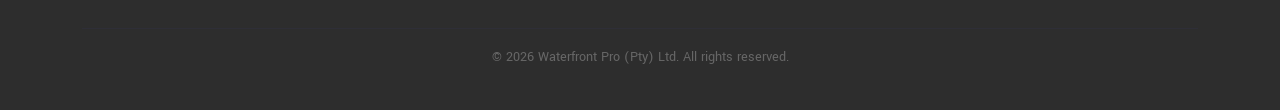
==== commit 13a093a6: "add AOS animations to services page" ====
--- a/contact.html
+++ b/contact.html
@@ -19,6 +19,7 @@
     rel="stylesheet">
   <link rel="stylesheet" href="css/style.css">
   <link rel="icon" type="image/x-icon" href="favicon.ico">
+  <link href="https://unpkg.com/aos@2.3.1/dist/aos.css" rel="stylesheet">
 </head>
 
 <body>
@@ -157,6 +158,14 @@
     <i class="fa-solid fa-arrow-up"></i>
   </a>
 
+  <script src="https://unpkg.com/aos@2.3.1/dist/aos.js"></script>
+<script>
+  AOS.init({
+    duration: 800,
+    once: true
+  });
+</script>
+
   <script src="https://cdn.jsdelivr.net/npm/bootstrap@5.3.8/dist/js/bootstrap.bundle.min.js"
     integrity="sha384-FKyoEForCGlyvwx9Hj09JcYn3nv7wiPVlz7YYwJrWVcXK/BmnVDxM+D2scQbITxI"
     crossorigin="anonymous"></script>
